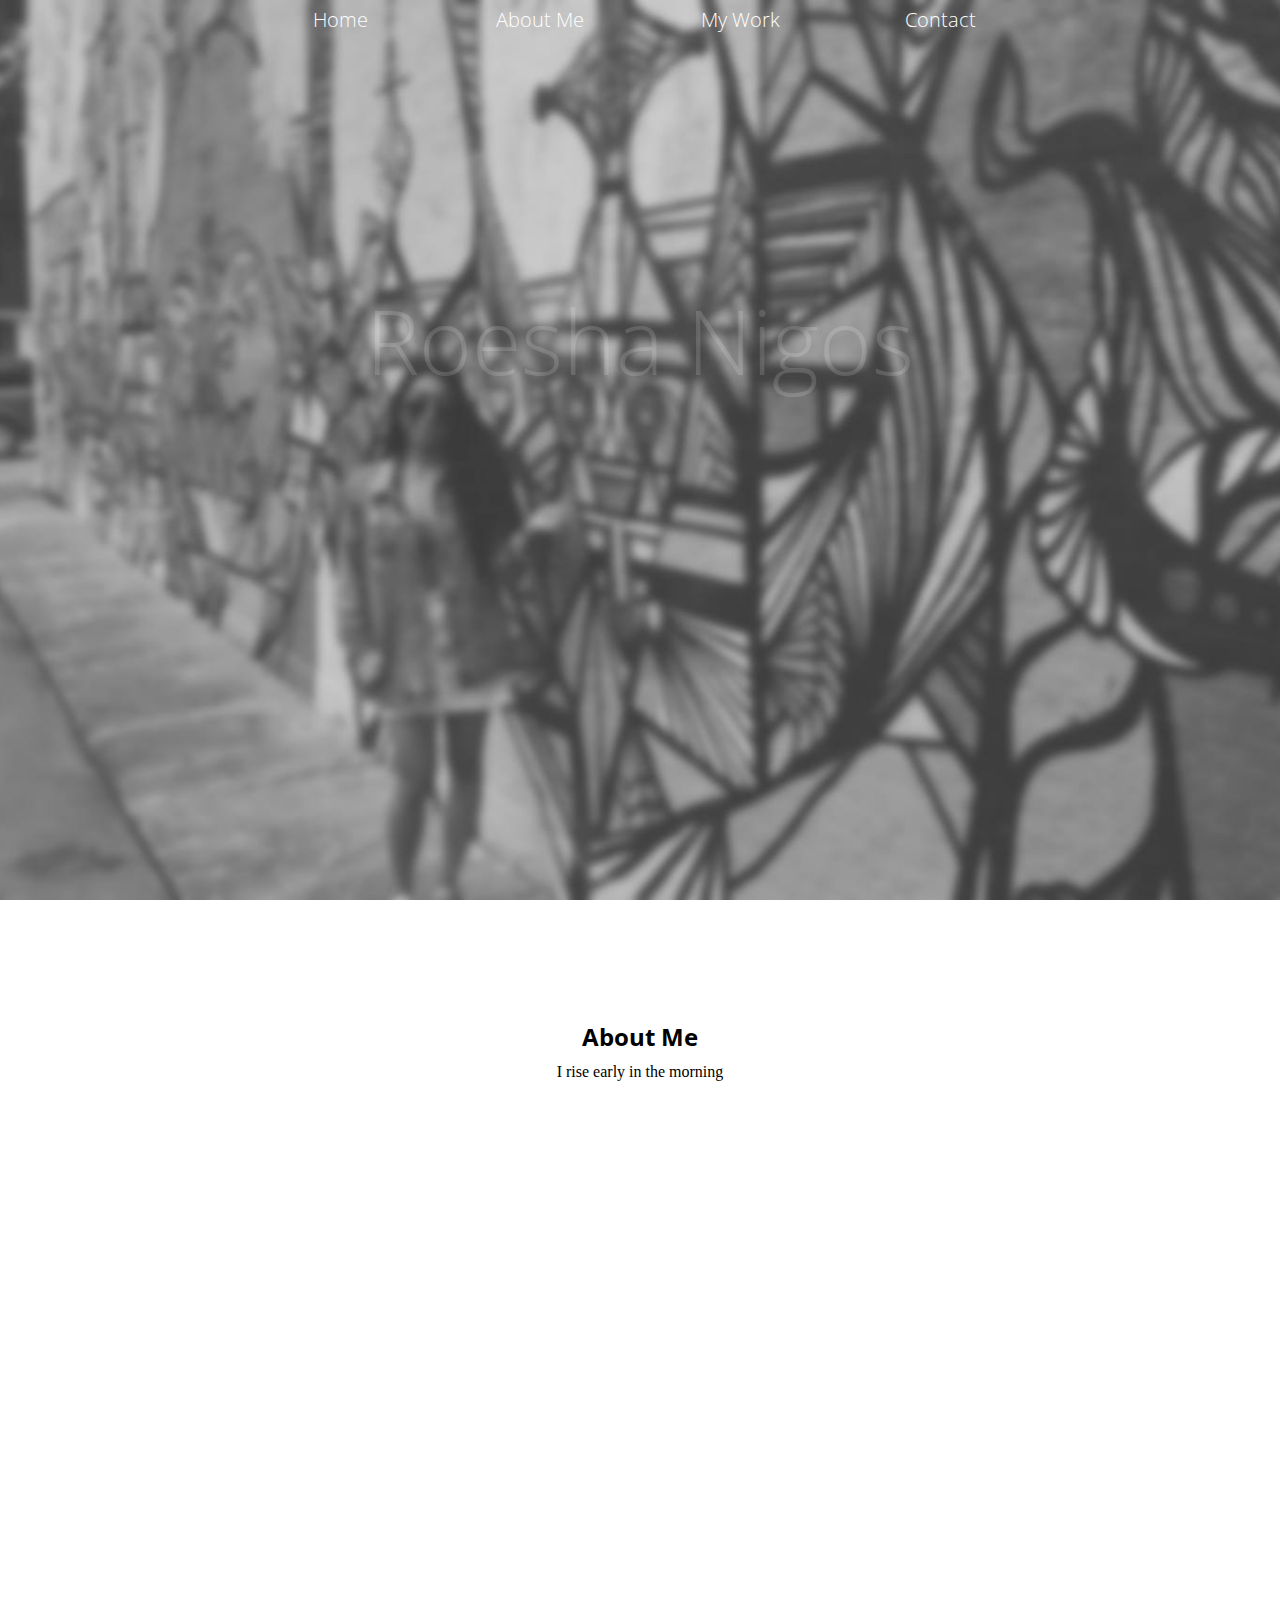
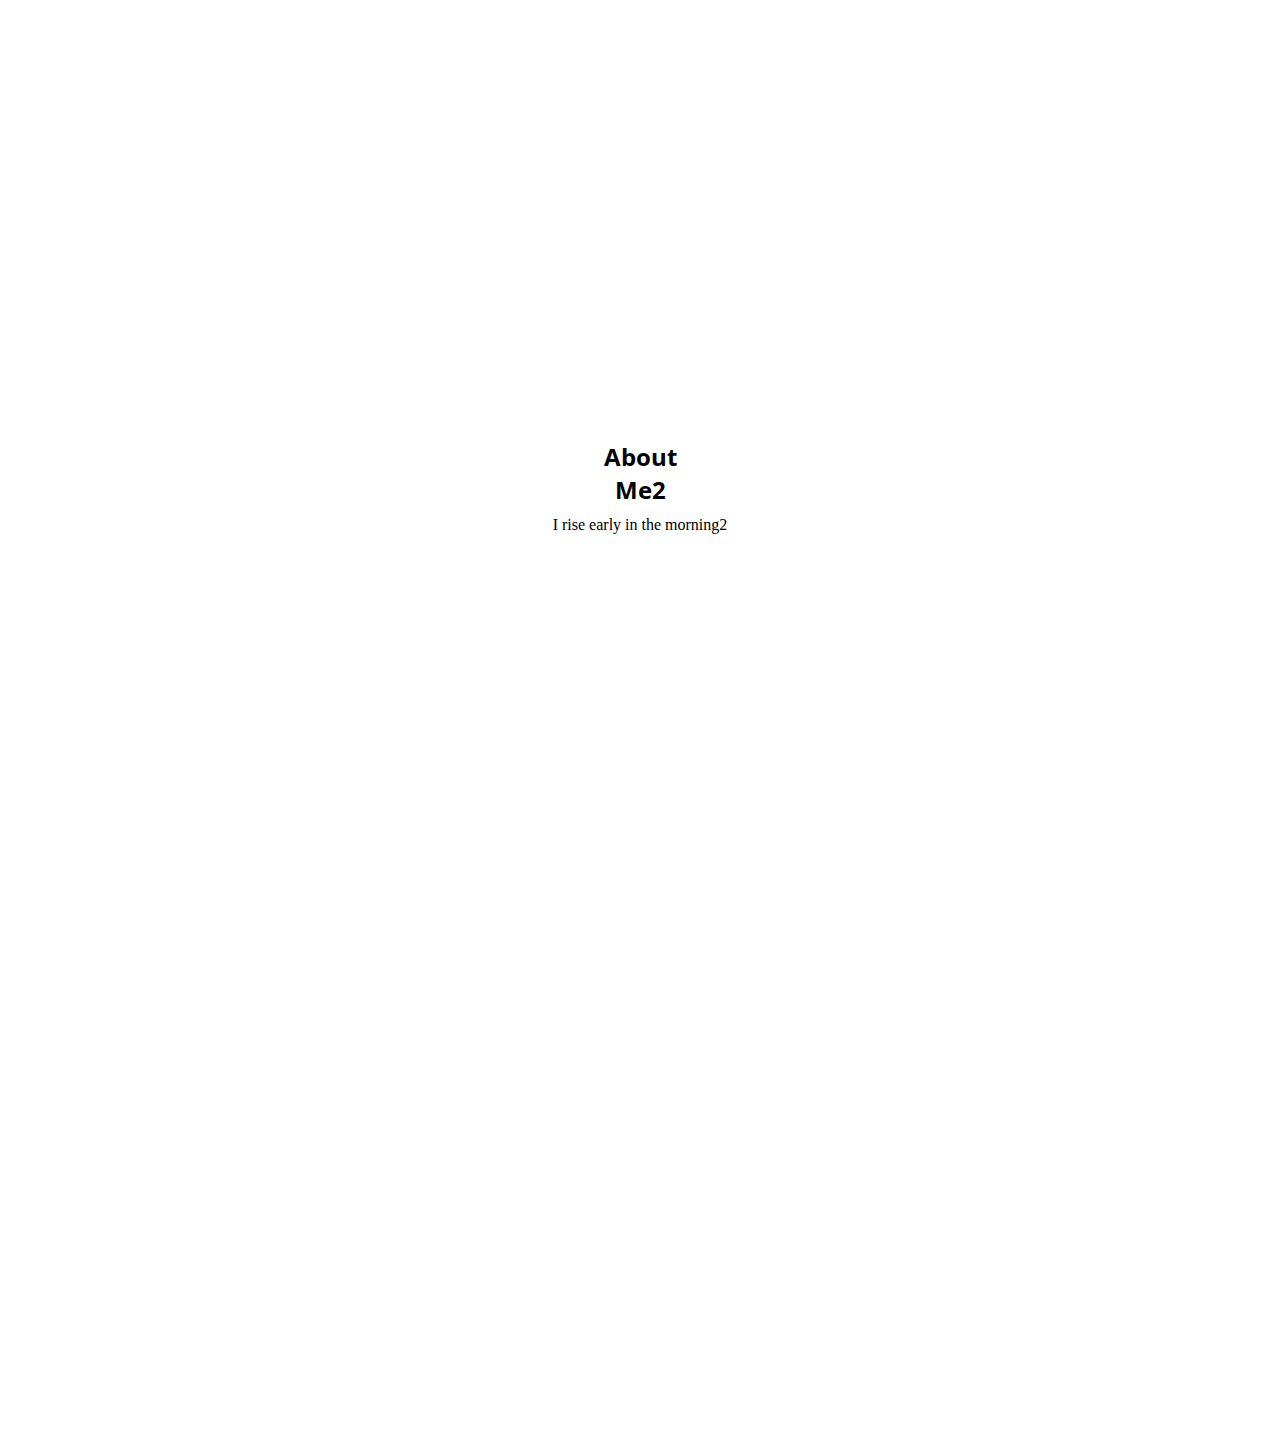
==== index.html @ 40f6e3f2 "update" ====
<!DOCTYPE html>

<html>
<style>


</style>
<head>
	<title >Roesha Nigos</title>
	<link href="style.css" type="text/css" rel="stylesheet">
	<link href="https://fonts.googleapis.com/css?family=Open+Sans:300,400" rel="stylesheet">
	<script src="https://ajax.googleapis.com/ajax/libs/jquery/3.3.1/jquery.min.js"></script>
	<script src='main.js'></script> 
</head>

<body>
<div class="moving-nav nav">
	<ul>
		<li><a href="#home">Home</a></li>
		<li><a href="#about">About Me</a></li>
		<li><a href="https://github.com/roeshanigos">My Work</a></li>
		<li><a href="contactlinks.html">Contact</a></li>
	</ul>
</div>
<header id="home">	
	<div class="nav">
		<ul>
			<li><a href="#home">Home</a></li>
			<li><a href="#about">About Me</a></li>
			<li><a href="https://github.com/roeshanigos">My Work</a></li>
			<li><a href="contactlinks.html">Contact</a></li>
		</ul>
	</div>

	<div class="home">
		<h1 class="name">Roesha Nigos</h1>
		<p class="more-about"><a href= "#about">Learn more about me</a></p>
	</div>
</header>


<div id= "about">
	<h2>About Me</h2>
	<p>I rise early in the morning</p>
</div>

<div id= "about">
	<h2>About Me2</h2>
	<p>I rise early in the morning2</p>
</div>


</body>

</html>
---- style.css ----
* { 
		margin: 0;
		padding: 0;
}

header {
	background-image: url(backgrnd4.jpg);
	background-attachment:fixed;
    background-position: center center;
    background-image: cover;
    overflow: hidden;
	width: 100%;
	height: 1000px;
	min-height: 500px;
	background-size: cover;  
	}	

.name {
	font-family: "Open Sans";
	color: white;
	font-size: 90px;
	font-weight: 300;
	text-shadow: 1px 1px 5px #66666666;
	text-align: center;
	line-height: 200px;
    height: 200px;
    margin-top:200px;
}

.more-about {
	font-family: "Open Sans";
	color: white;
	opacity: 0.9;
	border: 0.5px solid white;
	width: 230px;
	height: 30px;
	padding: 5px;
	margin: 0px auto;
	font-size: 20px;
	font-weight: 100;
	text-shadow: 5px 5px 5px #66666666;
	text-align: center;
    
}

.nav ul {
	list-style: none;
	width: 800px;
	overflow: hidden;
	margin:0px auto;
}

.nav li {
	float: left;
	width: 120px;
	height: 40px;
	display: inline-block;
	margin: 0px 40px;

}

.nav a { 
	text-decoration: none;
	width: 120px;
	height: 40px;
	line-height: 40px;
	text-align: center;
	display: block;
	font-family: "Open Sans";
	font-size: 20px;
	font-weight: 100;
	color: white;

}

#about {
	height: 1000px;
	overflow: hidden;
	text-align: center;
	margin: 0 auto;
	padding: 10px;
}

#about h2 {
	font-family: "Open Sans";
	width: 120px;
	text-align: center;
	margin: 0 auto;
	padding: 10px;
}

li:hover {
	opacity: 0.5;
}

a:link, a:visited {
	text-decoration: none;
	color: white; 
}

.moving-nav {
	z-index:30;
	position: fixed;
	width: 100%;
	background-color: #aeadad;
	opacity: 0.7;
}

.moving-nav a {
	color: white;

}
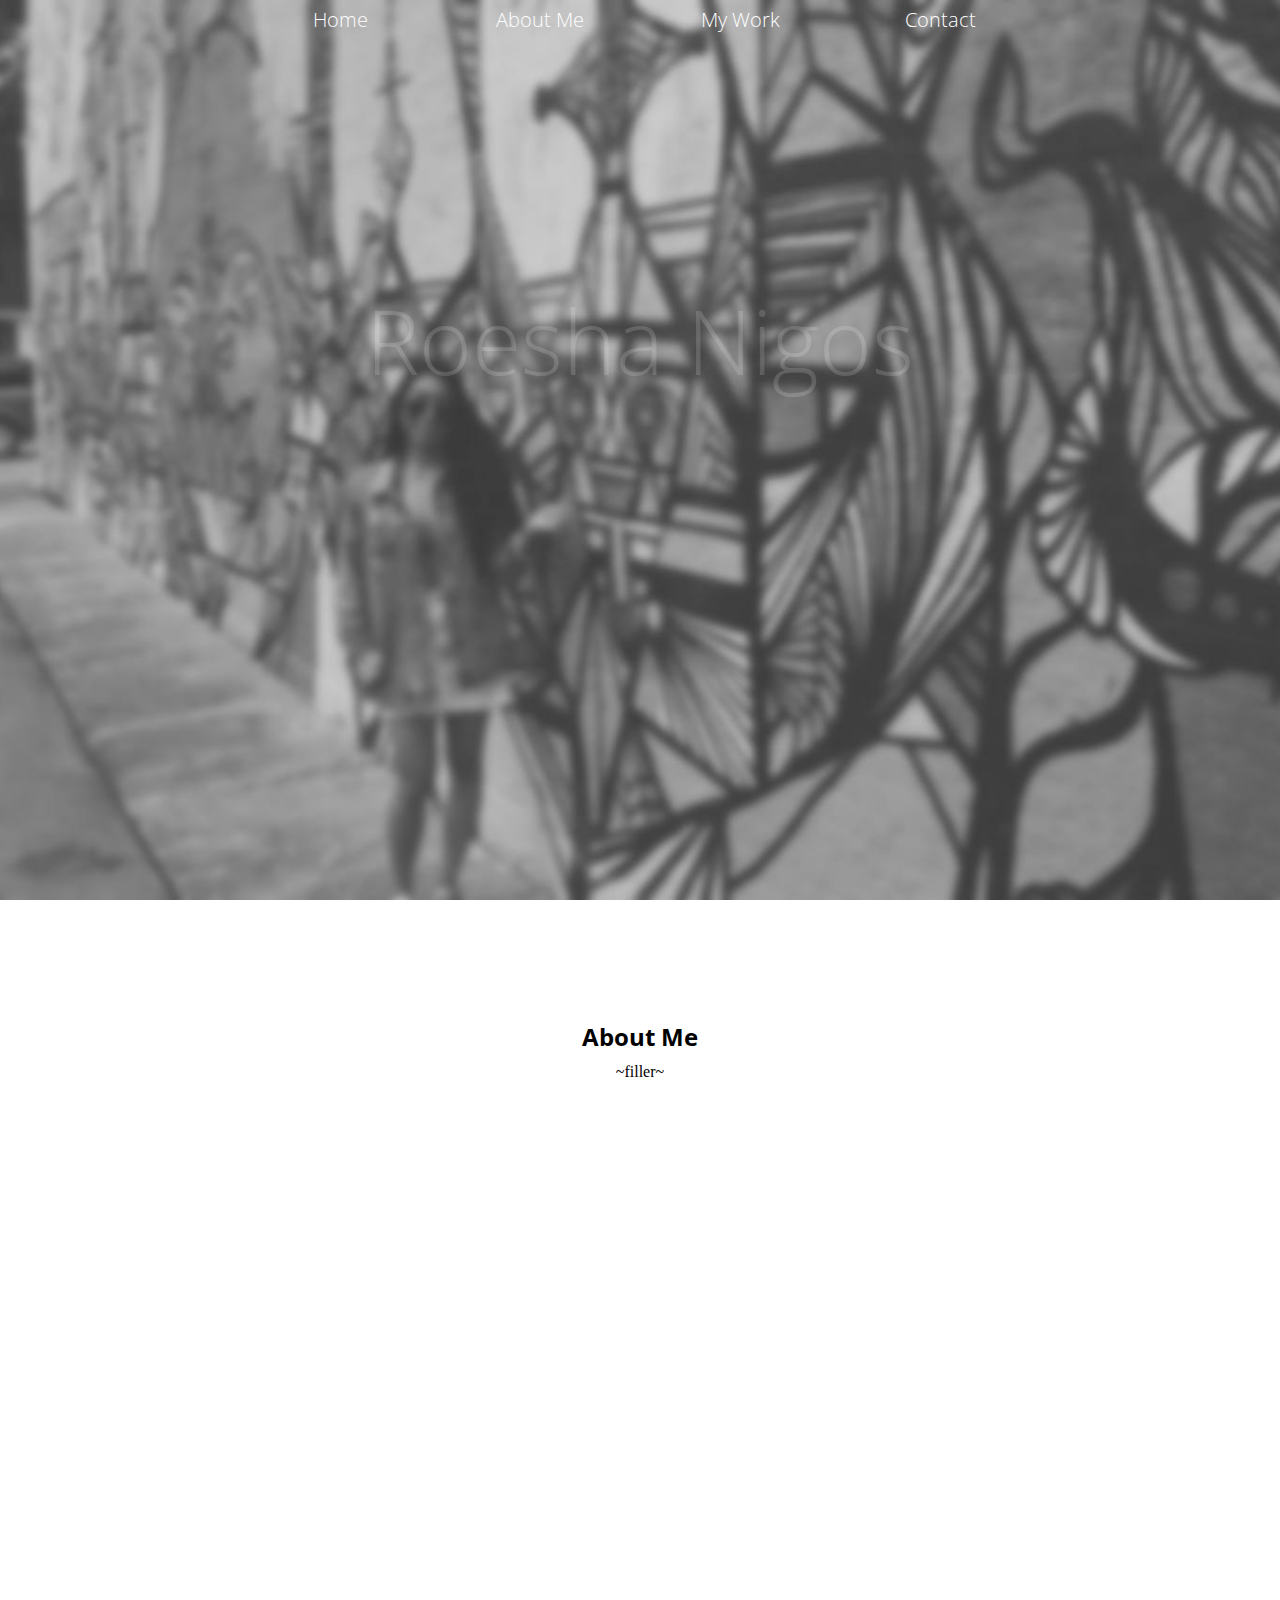
==== commit c47b863c: "update" ====
--- a/index.html
+++ b/index.html
@@ -41,12 +41,12 @@
 
 <div id= "about">
 	<h2>About Me</h2>
-	<p>I rise early in the morning</p>
+	<p>~filler~</p>
 </div>
 
 <div id= "about">
-	<h2>About Me2</h2>
-	<p>I rise early in the morning2</p>
+	<h2>My Work</h2>
+	<p>~filler~</p>
 </div>
 
 
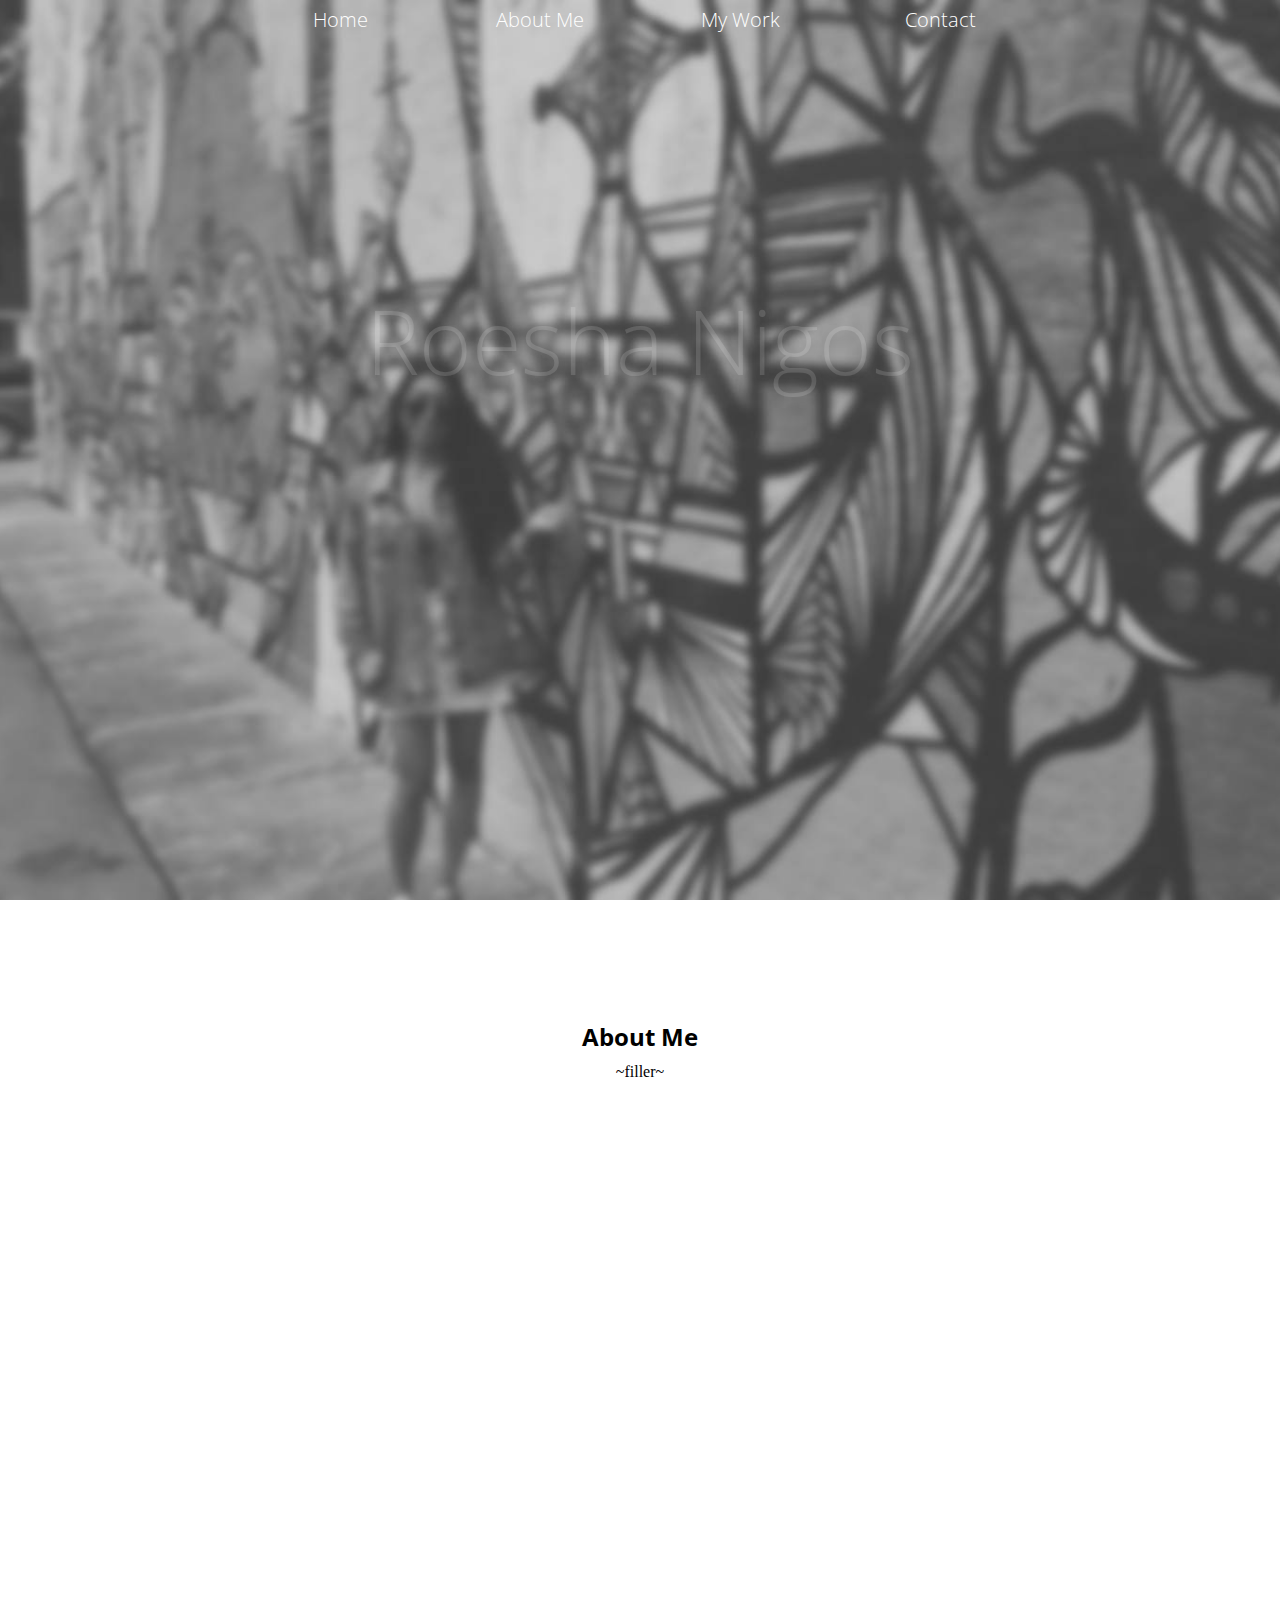
==== commit c0f3af7b: "update" ====
--- a/index.html
+++ b/index.html
@@ -1,10 +1,7 @@
 <!DOCTYPE html>
 
 <html>
-<style>
-
-
-</style>
+<meta name="viewport" content="width=device-width, initial-scale=1.0">
 <head>
 	<title >Roesha Nigos</title>
 	<link href="style.css" type="text/css" rel="stylesheet">
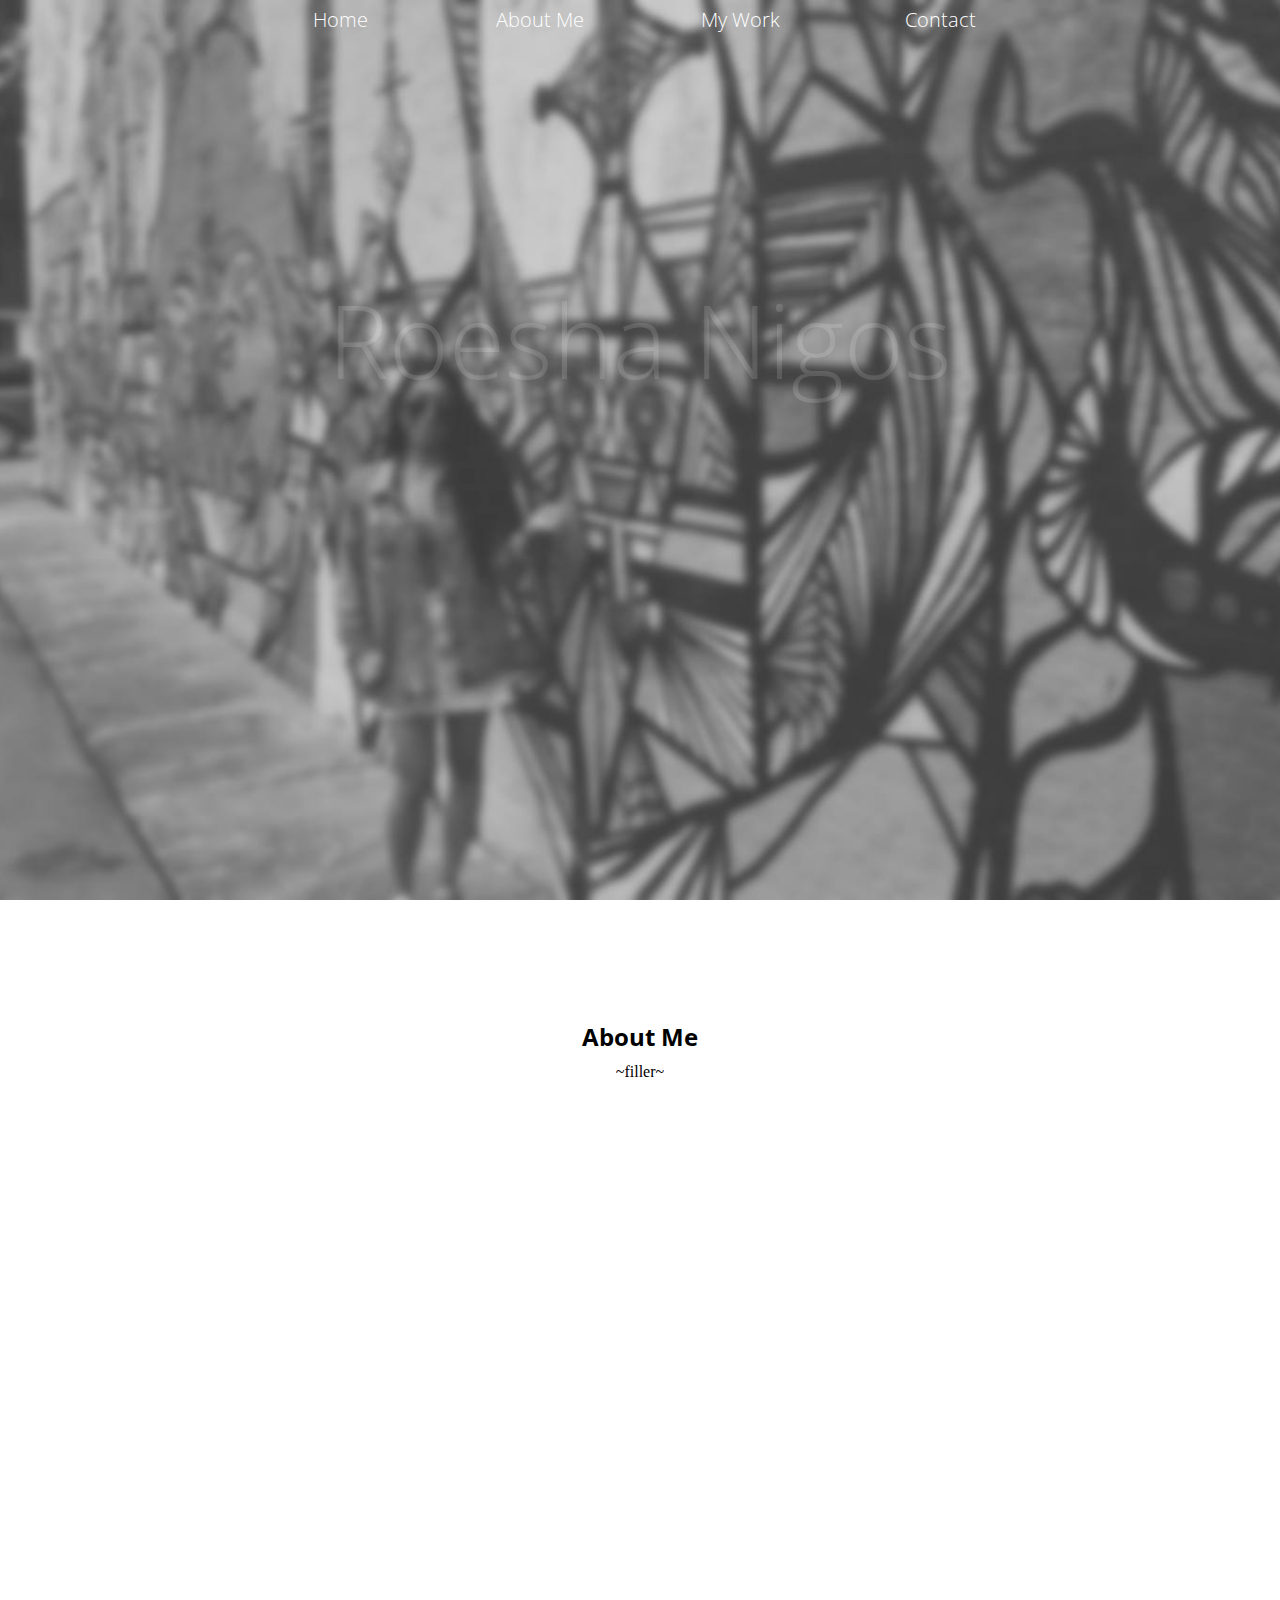
==== commit 66c3fd32: "update" ====
--- a/index.html
+++ b/index.html
@@ -1,7 +1,8 @@
 <!DOCTYPE html>
 
 <html>
-<meta name="viewport" content="width=device-width, initial-scale=1.0">
+<meta charset="utf-8">
+<meta name="viewport" content="width=device-width, initial-scale=1">
 <head>
 	<title >Roesha Nigos</title>
 	<link href="style.css" type="text/css" rel="stylesheet">
@@ -31,7 +32,7 @@
 
 	<div class="home">
 		<h1 class="name">Roesha Nigos</h1>
-		<p class="more-about"><a href= "#about">Learn more about me</a></p>
+		<p class="more-about"><a href= "#about">Learn more about me </a></p>
 	</div>
 </header>
 
--- a/style.css
+++ b/style.css
@@ -18,12 +18,13 @@
 .name {
 	font-family: "Open Sans";
 	color: white;
-	font-size: 90px;
+	font-size: 8vw;
 	font-weight: 300;
 	text-shadow: 1px 1px 5px #66666666;
 	text-align: center;
 	line-height: 200px;
     height: 200px;
+    width: 100%;
     margin-top:200px;
 }
 
@@ -31,18 +32,21 @@
 	font-family: "Open Sans";
 	color: white;
 	opacity: 0.9;
-	border: 0.5px solid white;
-	width: 230px;
+	width: 100%;
 	height: 30px;
 	padding: 5px;
 	margin: 0px auto;
-	font-size: 20px;
+	font-size: 2vw;
 	font-weight: 100;
 	text-shadow: 5px 5px 5px #66666666;
 	text-align: center;
     
 }
 
+
+.nav {
+	width: 100%;
+}
 .nav ul {
 	list-style: none;
 	width: 800px;
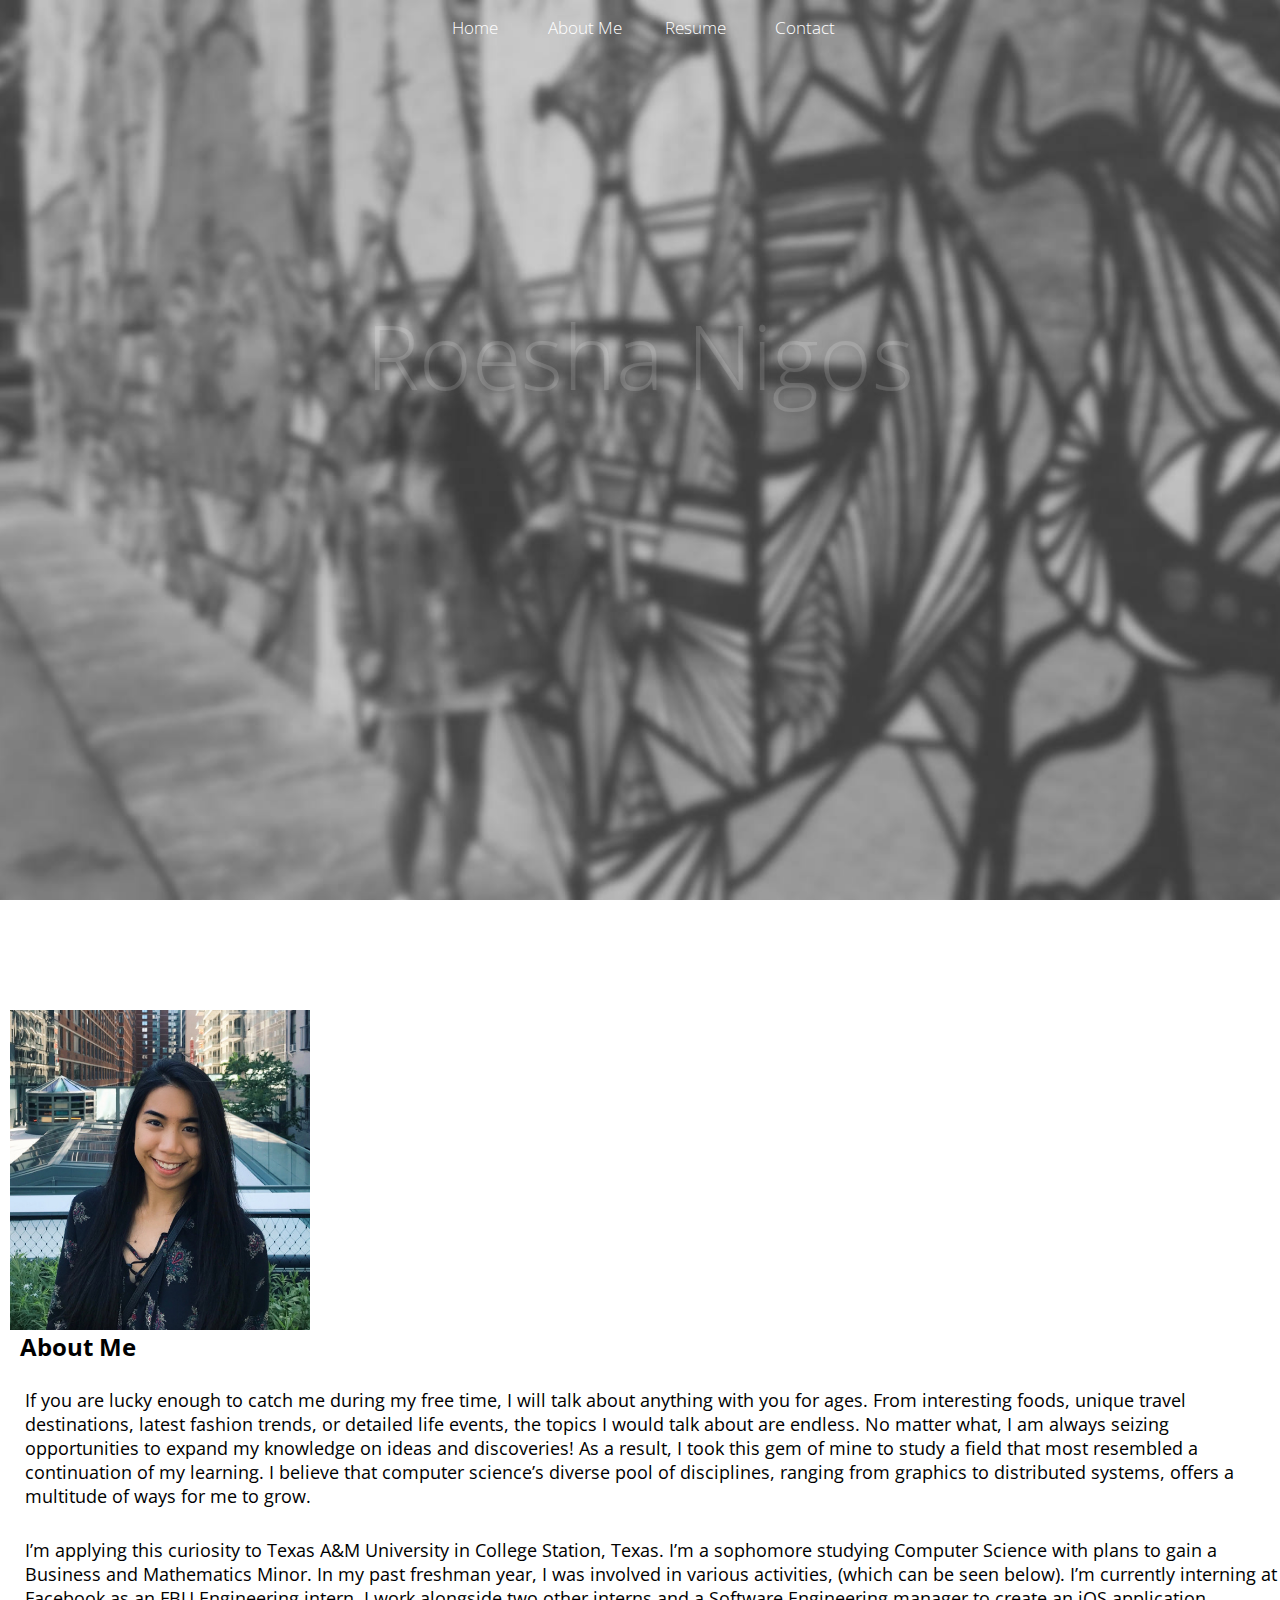
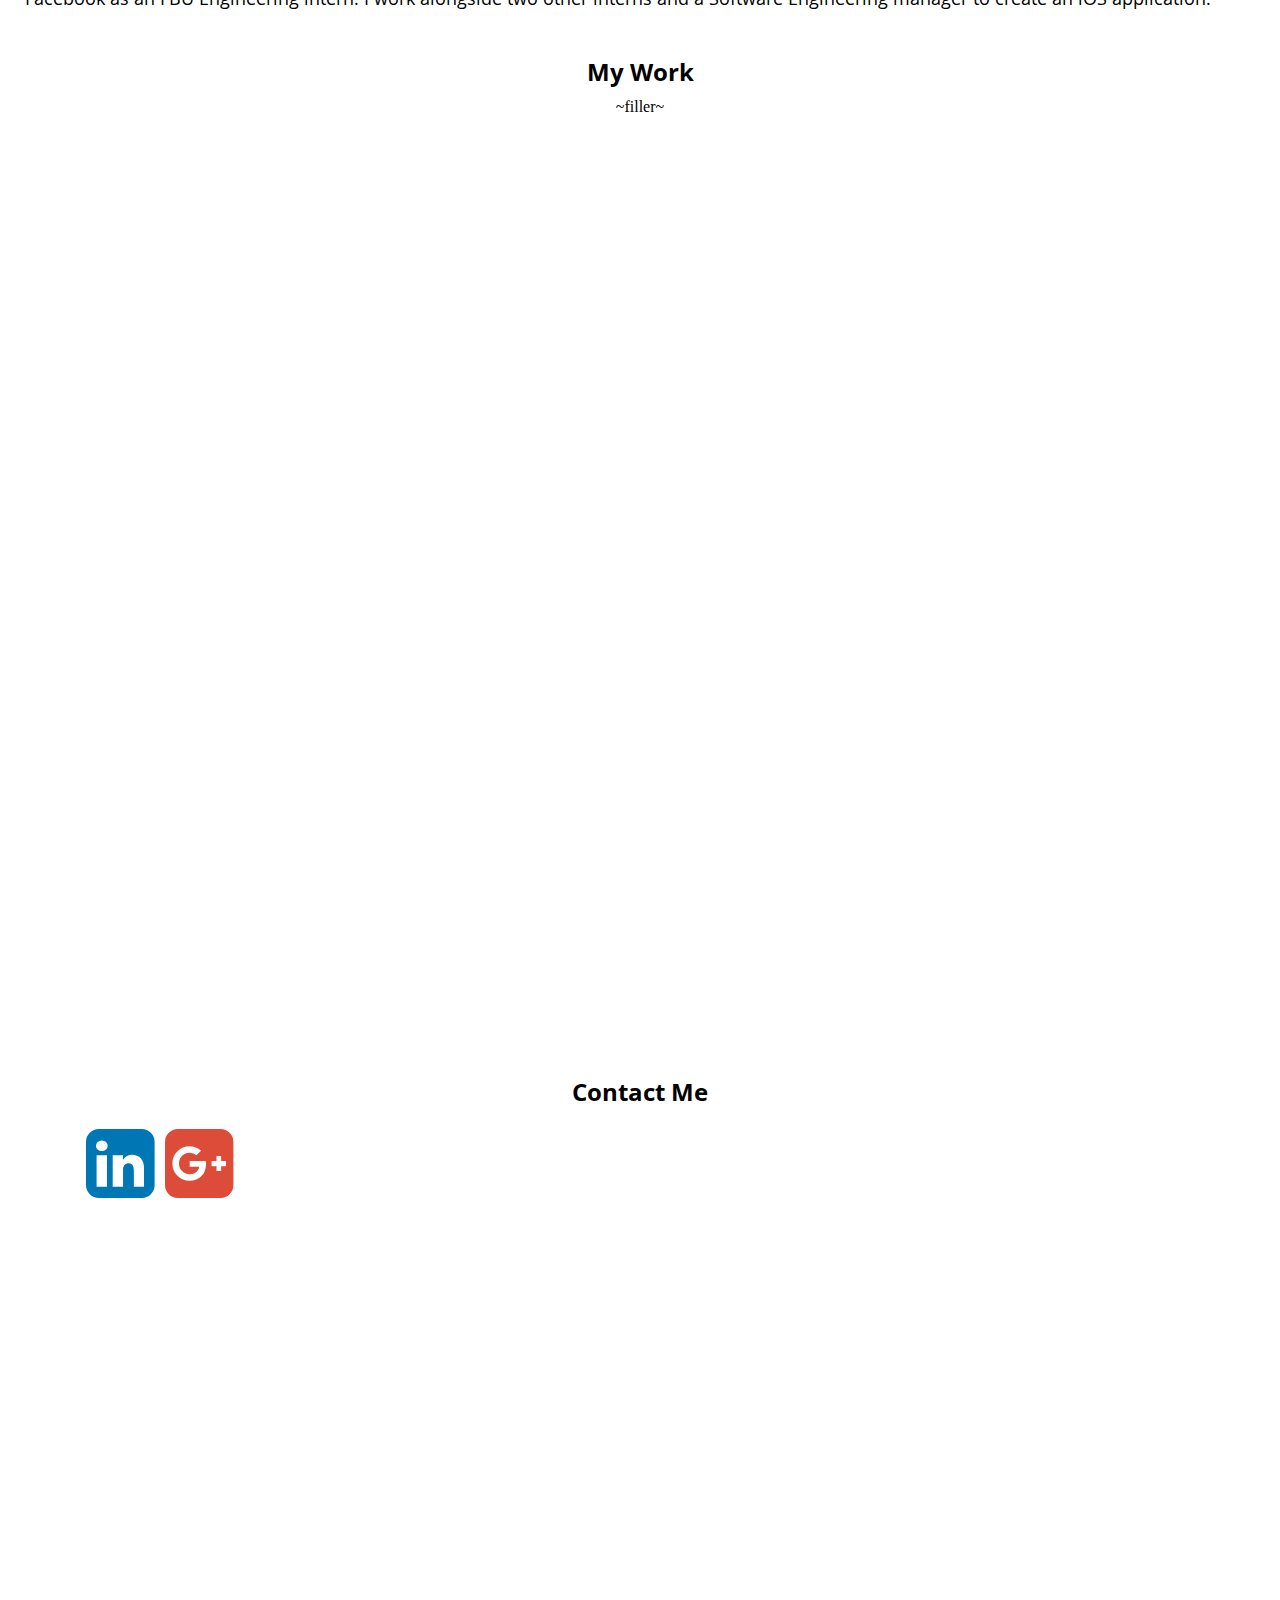
==== commit e29986d9: "updated" ====
--- a/index.html
+++ b/index.html
@@ -5,30 +5,48 @@
 <meta name="viewport" content="width=device-width, initial-scale=1">
 <head>
 	<title >Roesha Nigos</title>
+	<link rel="icon" href="favion.ico">
 	<link href="style.css" type="text/css" rel="stylesheet">
 	<link href="https://fonts.googleapis.com/css?family=Open+Sans:300,400" rel="stylesheet">
+	<link rel="stylesheet" href="https://cdnjs.cloudflare.com/ajax/libs/font-awesome/4.7.0/css/font-awesome.min.css">
 	<script src="https://ajax.googleapis.com/ajax/libs/jquery/3.3.1/jquery.min.js"></script>
-	<script src='main.js'></script> 
+	<script src='main.js'></script>
+	<link rel="stylesheet" href="https://maxcdn.bootstrapcdn.com/font-awesome/4.7.0/css/font-awesome.min.css">
+	
+
 </head>
 
 <body>
-<div class="moving-nav nav">
-	<ul>
-		<li><a href="#home">Home</a></li>
-		<li><a href="#about">About Me</a></li>
-		<li><a href="https://github.com/roeshanigos">My Work</a></li>
-		<li><a href="contactlinks.html">Contact</a></li>
-	</ul>
+<div class="topnav" id="myTopnav">
+	<div>
+		<a href="#home">Home</a>
+		<a href="#about">About Me</a>
+		<a href="https://github.com/roeshanigos">Resume</a>
+		<a href="contactlinks.html">Contact</a>
+		<a href="javascript:void(0);" class="icon" onclick="myFunction()">
+			<i class="fa fa-bars"></i>
+		</a>
+	</div>
 </div>
+<script>
+
+</script>
+
+
 <header id="home">	
-	<div class="nav">
-		<ul>
-			<li><a href="#home">Home</a></li>
-			<li><a href="#about">About Me</a></li>
-			<li><a href="https://github.com/roeshanigos">My Work</a></li>
-			<li><a href="contactlinks.html">Contact</a></li>
-		</ul>
-	</div>
+
+<div class="static-nav" id="staticNav">
+	<div>
+		<a href="#home">Home</a>
+		<a href="#about">About Me</a>
+		<a href="https://github.com/roeshanigos">Resume</a>
+		<a href="contactlinks.html">Contact</a>
+		<a href="javascript:void(0);" class="icon" onclick="myFunction()">
+			<i class="fa fa-bars"></i>
+		</a>
+	</div> 
+</div>
+
 
 	<div class="home">
 		<h1 class="name">Roesha Nigos</h1>
@@ -38,13 +56,38 @@
 
 
 <div id= "about">
+
+<!-- left side of about -->
+<img src="roesha.jpg" style="float:left;width:300px;height:320px;">
+<div>
+	<!-- profile pic -->
+	<!-- <div></div> -->
+
+	<!-- quick links -->
+	<!-- <div></div> -->
+<!-- left side oif about -->
+
+<!-- right side of about -->
 	<h2>About Me</h2>
+	<p>If you are lucky enough to catch me during my free time, I will talk about anything with you for ages. From interesting foods, unique travel destinations, latest fashion trends, or detailed life events, the topics I would talk about are endless. No matter what, I am always seizing opportunities to expand my knowledge on ideas and discoveries! As a result, I took this gem of mine to study a field that most resembled a continuation of my learning. I believe that computer science’s diverse pool of disciplines, ranging from graphics to distributed systems, offers a multitude of ways for me to grow.</p>
+
+	<p>I’m applying this curiosity to Texas A&M University in College Station, Texas. I’m a sophomore studying Computer Science with plans to gain a Business and Mathematics Minor. In my past freshman year, I was involved in various activities, (which can be seen below). I’m currently interning at Facebook as an FBU Engineering intern. I work alongside two other interns and a Software Engineering manager to create an iOS application.
+</p>
+</div>
+</div>
+
+<div id= "contact">
+	<h2>My Work</h2>
 	<p>~filler~</p>
 </div>
 
-<div id= "about">
-	<h2>My Work</h2>
-	<p>~filler~</p>
+
+<div id= "contact">
+	<h2>Contact Me</h2>
+	<div class="wrapper">
+	<a href="https://www.linkedin.com/in/roeshanigos/"><i class="fa fa-5x fa-linkedin-square"></i></a>
+  	<a href="https://plus.google.com/u/1/102827803015819005610"><i class="fa fa-5x fa-google-plus-square"></i></a>
+  </div>
 </div>
 
 
--- a/style.css
+++ b/style.css
@@ -18,7 +18,7 @@
 .name {
 	font-family: "Open Sans";
 	color: white;
-	font-size: 8vw;
+	font-size: 90px;
 	font-weight: 300;
 	text-shadow: 1px 1px 5px #66666666;
 	text-align: center;
@@ -32,65 +32,73 @@
 	font-family: "Open Sans";
 	color: white;
 	opacity: 0.9;
-	width: 100%;
-	height: 30px;
+	border: 0.5px solid white;
+	width: 230px;
 	padding: 5px;
 	margin: 0px auto;
-	font-size: 2vw;
+	font-size: 20px;
 	font-weight: 100;
 	text-shadow: 5px 5px 5px #66666666;
 	text-align: center;
     
 }
 
-
-.nav {
-	width: 100%;
-}
-.nav ul {
-	list-style: none;
-	width: 800px;
-	overflow: hidden;
-	margin:0px auto;
-}
-
-.nav li {
+.static-nav {
+	width: 100%;
+	overflow: hidden;
+	z-index:30;
+	position: relative;
+
+}
+
+
+.static-nav a { 
 	float: left;
+	display: inline;
+	color: #ddd;
+	text-align: center;
+	width: 110px;
+	padding: 16px 0px;
+	text-decoration: none;
+	font-size: 17px;
+	font-weight: 100;
+	font-family: "Open Sans";
+
+}
+.static-nav div {
+	width: 440px;
+	margin: 0 auto;
+}
+#about {
+	overflow: hidden;
+	text-align: left;
+	margin: 0 0;
+	padding: 10px;
+	
+}
+#about .image {
+	width: 60%;
+
+}
+
+#about .desc {
+	width: 40%;
+	margin: 0 15% 0 45%;
+}
+
+#about h2 {
+	font-family: "Open Sans";
 	width: 120px;
-	height: 40px;
-	display: inline-block;
-	margin: 0px 40px;
-
-}
-
-.nav a { 
-	text-decoration: none;
-	width: 120px;
-	height: 40px;
-	line-height: 40px;
-	text-align: center;
-	display: block;
-	font-family: "Open Sans";
-	font-size: 20px;
-	font-weight: 100;
-	color: white;
-
-}
-
-#about {
-	height: 1000px;
-	overflow: hidden;
-	text-align: center;
-	margin: 0 auto;
-	padding: 10px;
-}
-
-#about h2 {
-	font-family: "Open Sans";
-	width: 120px;
-	text-align: center;
-	margin: 0 auto;
-	padding: 10px;
+	text-align: left;
+	padding: 10px;
+}
+
+#about p {
+	width: 100%;
+	text-align: left;
+	padding: 15px;
+	font-family: "Open Sans";
+	font-size: 18px;
 }
 
 li:hover {
@@ -102,17 +110,168 @@
 	color: white; 
 }
 
-.moving-nav {
+
+
+.menu-toggle {
+	color:white;
+	float: right;
+	line-height: 50px;
+	font-size: 24px;
+}
+
+
+
+/*new styles*/
+.topnav {
+	overflow: hidden;
 	z-index:30;
 	position: fixed;
 	width: 100%;
-	background-color: #aeadad;
-	opacity: 0.7;
-}
-
-.moving-nav a {
+	background-color: grey;
+
+}
+
+.topnav div {
+	width: 440px;
+	margin: 0 auto;
+}
+
+.topnav a {
+	float: left;
+	display: inline;
+	color: #ddd;
+	text-align: center;
+	width: 110px;
+	padding: 16px 0px;
+	text-decoration: none;
+	font-size: 17px;
+	font-weight: 100;
+	font-family: "Open Sans";
+}
+
+.topnav a:hover {
+	background-color: #ddd;
+	color: black;
+}
+
+.active {
+	background-color: #4CAF50;
 	color: white;
-
-}
-
-
+}
+
+.topnav .icon, .static-nav .icon {
+	display: none;
+} 
+
+@media screen and (max-width: 600px) {
+	.topnav a, .static-nav a {
+		display: none;
+		
+	}
+
+	.topnav a.icon, .static-nav a.icon{
+		float: right;
+		display: block;
+	}
+
+	.topnav div, .static-nav div{
+		width: 100%;
+	}
+
+	.name {
+		font-size: 58px;
+
+	}
+
+	.more-about {
+		font-size: 15px;
+		width:170px;
+		padding: 5px 3px;
+	}
+
+}
+
+@media screen and (max-width: 600px) {
+	.topnav.responsive{
+		overflow: hidden;
+		z-index:30;
+		position: fixed;
+		width: 100%;
+		background-color: grey;
+		
+
+	}
+
+	.static-nav.responsive {
+		overflow: hidden;
+		z-index:30;
+		position: fixed;
+		width: 100%;
+		background-color: grey;
+	
+
+	}
+	.topnav.responsive .icon, .static-nav.responsive .icon {
+		position: absolute;
+		right: 0;
+		top: 0;
+	}
+	.topnav.responsive a, .static-nav.responsive a{
+		float: none;
+		display: block;
+		margin: 0 auto;
+		text-align: center;
+		opacity: 1;
+	}
+}
+
+
+
+#contact {
+	height: 1000px;
+	overflow: hidden;
+	text-align: center;
+	margin: 0 auto;
+	padding: 10px;
+}
+
+#contact a{
+	z-index: 30;
+}
+
+#contact h2 {
+	font-family: "Open Sans";
+	width: 200px;
+	text-align: center;
+	margin: 0 auto;
+	padding: 10px;
+}
+
+ #contact .wrapper {
+	display: table;
+	position: absolute;
+	width: 300px;
+	margin: 0px auto;
+}
+
+#contact .wrapper i {
+	padding: 5px;
+}
+
+
+#contact .wrapper a:nth-child(1) {
+  color: #0077B5;
+
+}
+
+#contact .wrapper a:nth-child(2) {
+  color: #DD4B39;
+
+}
+
+#contact .wrapper a:hover {
+    opacity: 0.7;
+}
+
+
+
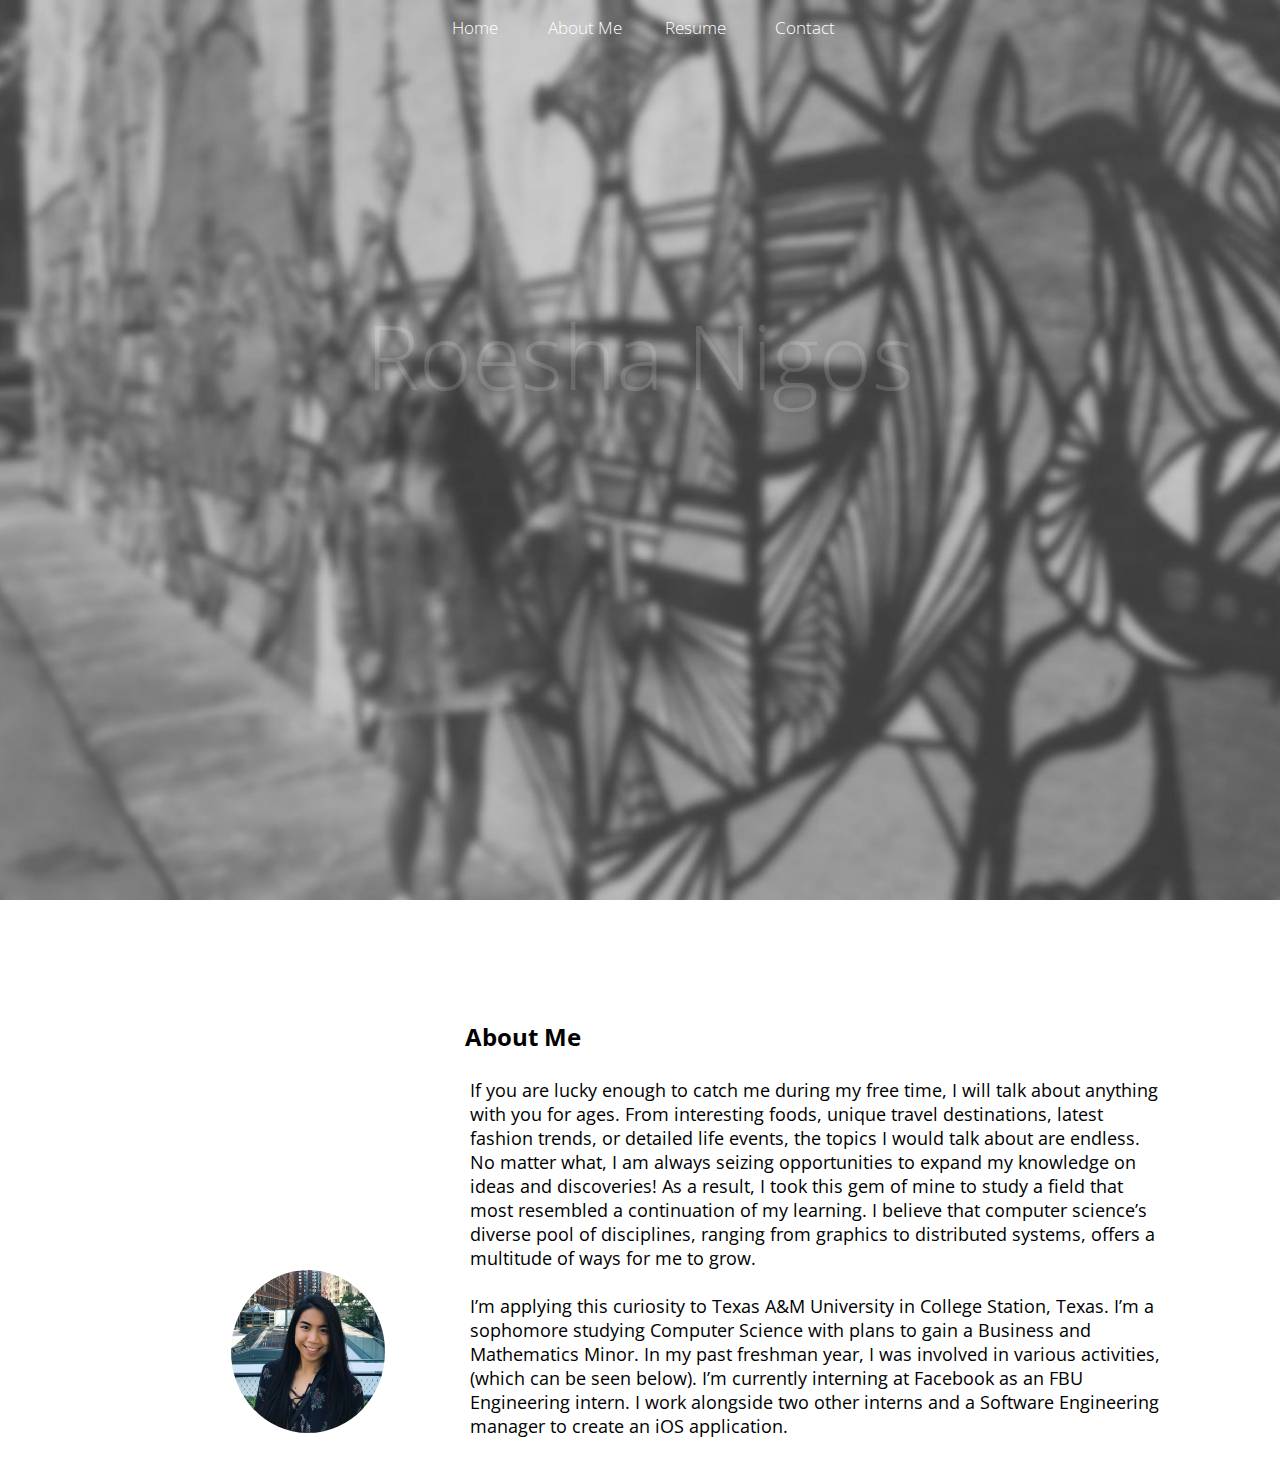
==== commit 5ceb2a15: "updated" ====
--- a/index.html
+++ b/index.html
@@ -21,7 +21,7 @@
 	<div>
 		<a href="#home">Home</a>
 		<a href="#about">About Me</a>
-		<a href="https://github.com/roeshanigos">Resume</a>
+		<a href="https://github.com/roeshanigos">My Works</a>
 		<a href="contactlinks.html">Contact</a>
 		<a href="javascript:void(0);" class="icon" onclick="myFunction()">
 			<i class="fa fa-bars"></i>
@@ -58,25 +58,21 @@
 <div id= "about">
 
 <!-- left side of about -->
-<img src="roesha.jpg" style="float:left;width:300px;height:320px;">
-<div>
-	<!-- profile pic -->
-	<!-- <div></div> -->
+<div class="image"> 
+	<img src="roesha.jpg">
+</div>
+<div class="desc">
 
-	<!-- quick links -->
-	<!-- <div></div> -->
-<!-- left side oif about -->
-
-<!-- right side of about -->
 	<h2>About Me</h2>
-	<p>If you are lucky enough to catch me during my free time, I will talk about anything with you for ages. From interesting foods, unique travel destinations, latest fashion trends, or detailed life events, the topics I would talk about are endless. No matter what, I am always seizing opportunities to expand my knowledge on ideas and discoveries! As a result, I took this gem of mine to study a field that most resembled a continuation of my learning. I believe that computer science’s diverse pool of disciplines, ranging from graphics to distributed systems, offers a multitude of ways for me to grow.</p>
-
-	<p>I’m applying this curiosity to Texas A&M University in College Station, Texas. I’m a sophomore studying Computer Science with plans to gain a Business and Mathematics Minor. In my past freshman year, I was involved in various activities, (which can be seen below). I’m currently interning at Facebook as an FBU Engineering intern. I work alongside two other interns and a Software Engineering manager to create an iOS application.
+	<p>If you are lucky enough to catch me during my free time, I will talk about anything with you for ages. From interesting foods, unique travel destinations, latest fashion trends, or detailed life events, the topics I would talk about are endless. No matter what, I am always seizing opportunities to expand my knowledge on ideas and discoveries! As a result, I took this gem of mine to study a field that most resembled a continuation of my learning. I believe that computer science’s diverse pool of disciplines, ranging from graphics to distributed systems, offers a multitude of ways for me to grow.
+		<br/>
+		<br/>
+	I’m applying this curiosity to Texas A&M University in College Station, Texas. I’m a sophomore studying Computer Science with plans to gain a Business and Mathematics Minor. In my past freshman year, I was involved in various activities, (which can be seen below). I’m currently interning at Facebook as an FBU Engineering intern. I work alongside two other interns and a Software Engineering manager to create an iOS application.
 </p>
 </div>
 </div>
 
-<div id= "contact">
+<!-- <div id= "contact">
 	<h2>My Work</h2>
 	<p>~filler~</p>
 </div>
@@ -88,7 +84,7 @@
 	<a href="https://www.linkedin.com/in/roeshanigos/"><i class="fa fa-5x fa-linkedin-square"></i></a>
   	<a href="https://plus.google.com/u/1/102827803015819005610"><i class="fa fa-5x fa-google-plus-square"></i></a>
   </div>
-</div>
+</div> -->
 
 
 </body>
--- a/style.css
+++ b/style.css
@@ -70,20 +70,31 @@
 	margin: 0 auto;
 }
 #about {
-	overflow: hidden;
-	text-align: left;
 	margin: 0 0;
 	padding: 10px;
-	
-}
+
+}
+#about img {
+/*	min-width:200px;*/  
+	height: 35%;
+	width: 35%;
+	margin-left: 50%;
+    border-radius: 50%;
+}
+
 #about .image {
-	width: 60%;
-
-}
-
+	height: 100%;
+	width: 35%;
+	margin: 0;
+	display: inline-block;
+}
 #about .desc {
-	width: 40%;
-	margin: 0 15% 0 45%;
+	height: 100%;
+	width: 55%;
+	display: inline-block;
+	/*min-width:200px;*/
+/*    border: solid 1px black;*/    
+
 }
 
 #about h2 {
@@ -94,6 +105,7 @@
 }
 
 #about p {
+	height: 100%;
 	width: 100%;
 	text-align: left;
 	padding: 15px;
@@ -197,8 +209,7 @@
 		z-index:30;
 		position: fixed;
 		width: 100%;
-		background-color: grey;
-		
+		background-color: grey;	
 
 	}
 
@@ -223,6 +234,11 @@
 		text-align: center;
 		opacity: 1;
 	}
+
+	#about .desc {
+		display: block;
+	}
+
 }
 
 
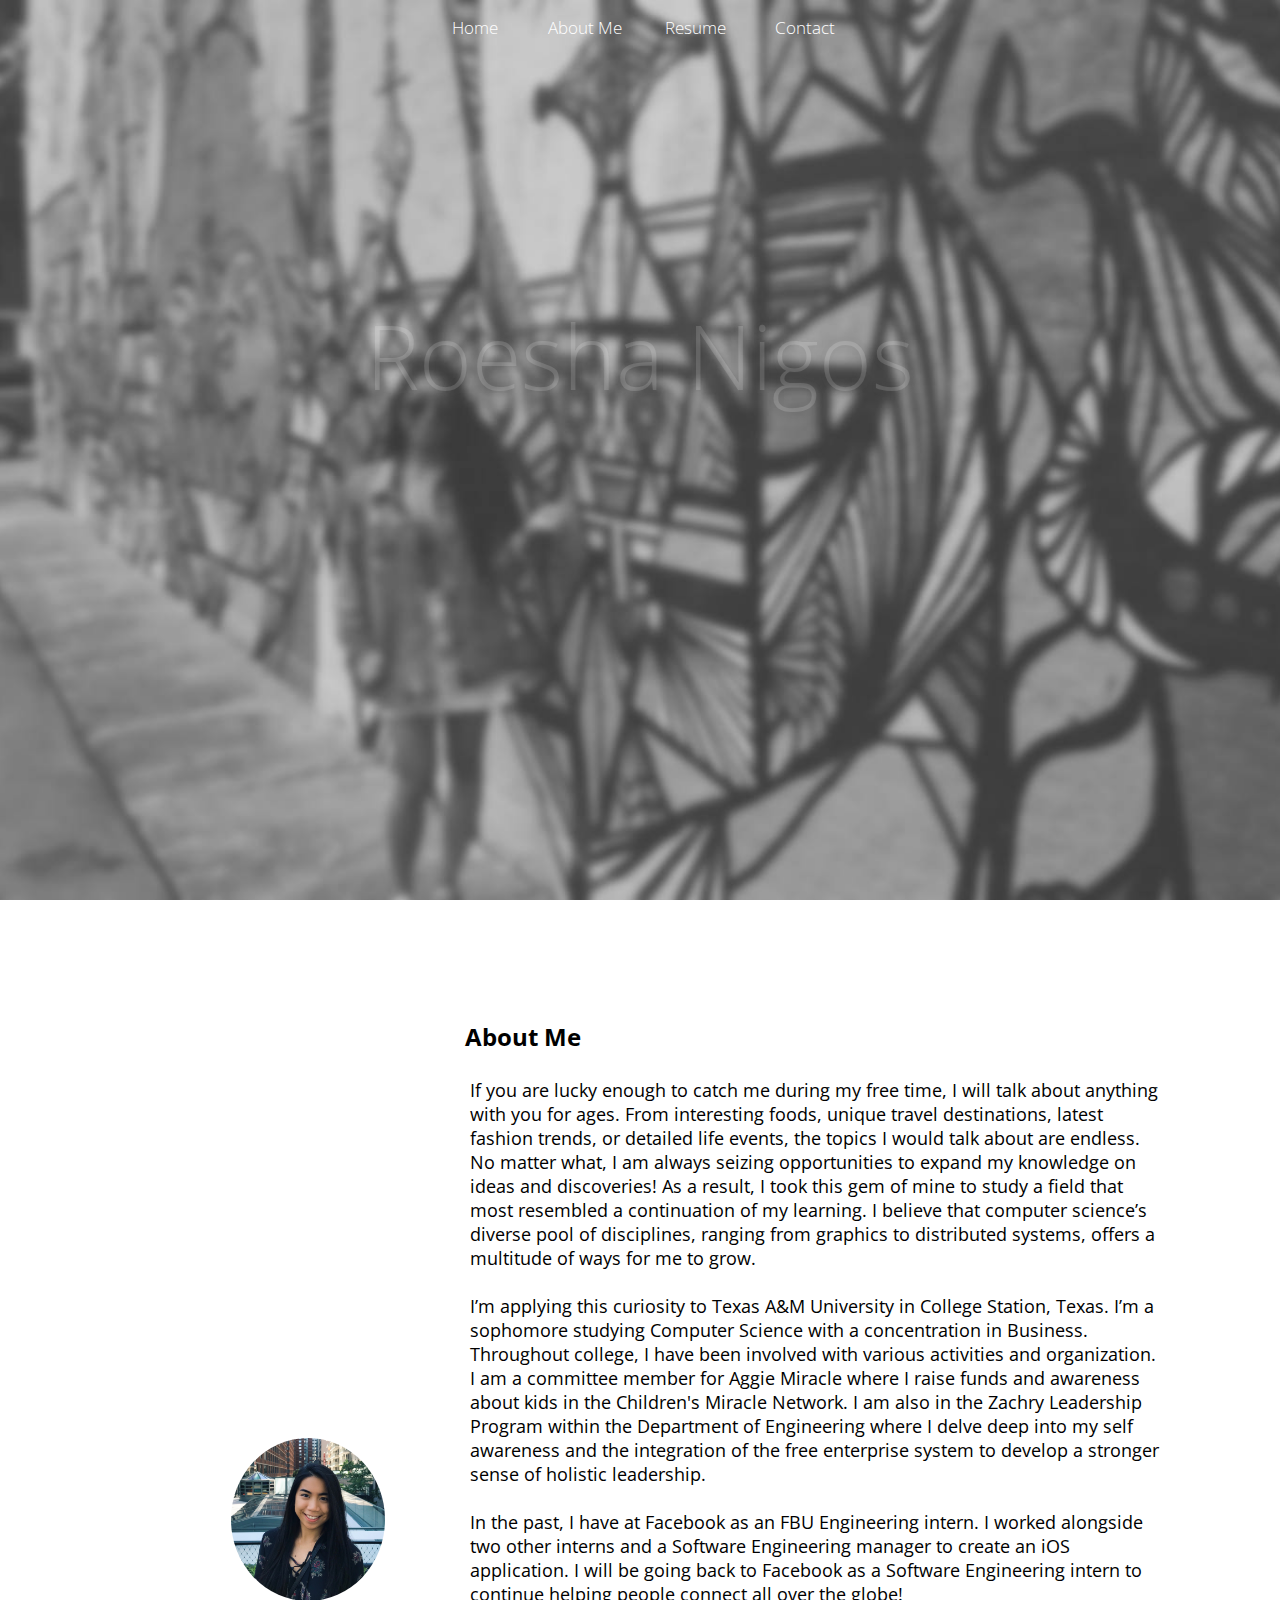
==== commit bda33b43: "feb update" ====
--- a/index.html
+++ b/index.html
@@ -39,7 +39,7 @@
 	<div>
 		<a href="#home">Home</a>
 		<a href="#about">About Me</a>
-		<a href="https://github.com/roeshanigos">Resume</a>
+		<a href="ResumeFEB19-2.pdf">Resume</a>
 		<a href="contactlinks.html">Contact</a>
 		<a href="javascript:void(0);" class="icon" onclick="myFunction()">
 			<i class="fa fa-bars"></i>
@@ -50,7 +50,7 @@
 
 	<div class="home">
 		<h1 class="name">Roesha Nigos</h1>
-		<p class="more-about"><a href= "#about">Learn more about me </a></p>
+		<p class="more-about"><a href= "#about">Learn More About Me </a></p>
 	</div>
 </header>
 
@@ -67,7 +67,10 @@
 	<p>If you are lucky enough to catch me during my free time, I will talk about anything with you for ages. From interesting foods, unique travel destinations, latest fashion trends, or detailed life events, the topics I would talk about are endless. No matter what, I am always seizing opportunities to expand my knowledge on ideas and discoveries! As a result, I took this gem of mine to study a field that most resembled a continuation of my learning. I believe that computer science’s diverse pool of disciplines, ranging from graphics to distributed systems, offers a multitude of ways for me to grow.
 		<br/>
 		<br/>
-	I’m applying this curiosity to Texas A&M University in College Station, Texas. I’m a sophomore studying Computer Science with plans to gain a Business and Mathematics Minor. In my past freshman year, I was involved in various activities, (which can be seen below). I’m currently interning at Facebook as an FBU Engineering intern. I work alongside two other interns and a Software Engineering manager to create an iOS application.
+	I’m applying this curiosity to Texas A&M University in College Station, Texas. I’m a sophomore studying Computer Science with a concentration in Business. Throughout college, I have been involved with various activities and organization. I am a committee member for Aggie Miracle where I raise funds and awareness about kids in the Children's Miracle Network. I am also in the Zachry Leadership Program within the Department of Engineering where I delve deep into my self awareness and the integration of the free enterprise system to develop a stronger sense of holistic leadership.
+	<br/>
+	<br/>
+	In the past, I have at Facebook as an FBU Engineering intern. I worked alongside two other interns and a Software Engineering manager to create an iOS application. I will be going back to Facebook as a Software Engineering intern to continue helping people connect all over the globe!
 </p>
 </div>
 </div>
--- a/style.css
+++ b/style.css
@@ -27,6 +27,8 @@
     width: 100%;
     margin-top:200px;
 }
+
+
 
 .more-about {
 	font-family: "Open Sans";
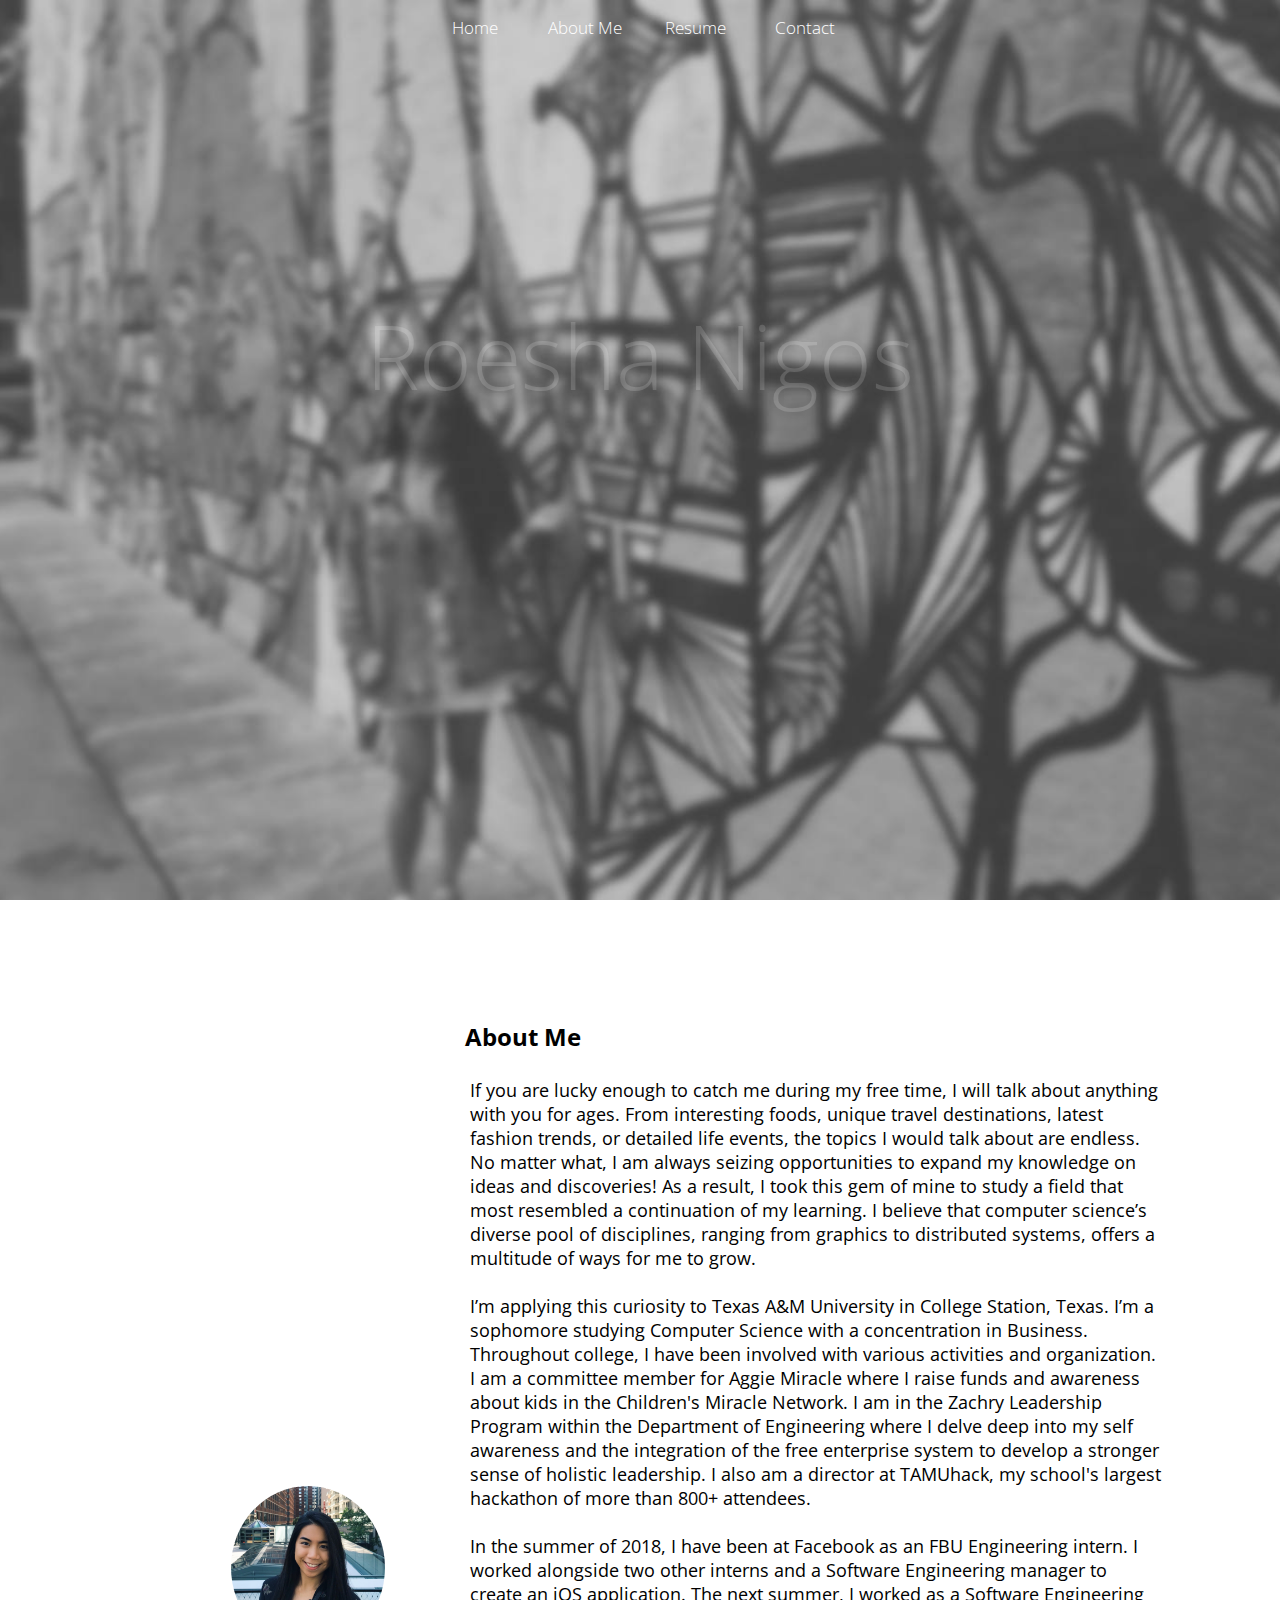
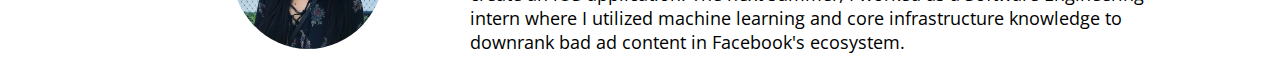
==== commit d300d491: "update" ====
--- a/index.html
+++ b/index.html
@@ -67,10 +67,10 @@
 	<p>If you are lucky enough to catch me during my free time, I will talk about anything with you for ages. From interesting foods, unique travel destinations, latest fashion trends, or detailed life events, the topics I would talk about are endless. No matter what, I am always seizing opportunities to expand my knowledge on ideas and discoveries! As a result, I took this gem of mine to study a field that most resembled a continuation of my learning. I believe that computer science’s diverse pool of disciplines, ranging from graphics to distributed systems, offers a multitude of ways for me to grow.
 		<br/>
 		<br/>
-	I’m applying this curiosity to Texas A&M University in College Station, Texas. I’m a sophomore studying Computer Science with a concentration in Business. Throughout college, I have been involved with various activities and organization. I am a committee member for Aggie Miracle where I raise funds and awareness about kids in the Children's Miracle Network. I am also in the Zachry Leadership Program within the Department of Engineering where I delve deep into my self awareness and the integration of the free enterprise system to develop a stronger sense of holistic leadership.
+	I’m applying this curiosity to Texas A&M University in College Station, Texas. I’m a sophomore studying Computer Science with a concentration in Business. Throughout college, I have been involved with various activities and organization. I am a committee member for Aggie Miracle where I raise funds and awareness about kids in the Children's Miracle Network. I am in the Zachry Leadership Program within the Department of Engineering where I delve deep into my self awareness and the integration of the free enterprise system to develop a stronger sense of holistic leadership. I also am a director at TAMUhack, my school's largest hackathon of more than 800+ attendees.
 	<br/>
 	<br/>
-	In the past, I have at Facebook as an FBU Engineering intern. I worked alongside two other interns and a Software Engineering manager to create an iOS application. I will be going back to Facebook as a Software Engineering intern to continue helping people connect all over the globe!
+	In the summer of 2018, I have been at Facebook as an FBU Engineering intern. I worked alongside two other interns and a Software Engineering manager to create an iOS application. The next summer, I worked as a Software Engineering intern where I utilized machine learning and core infrastructure knowledge to downrank bad ad content in Facebook's ecosystem. 
 </p>
 </div>
 </div>
